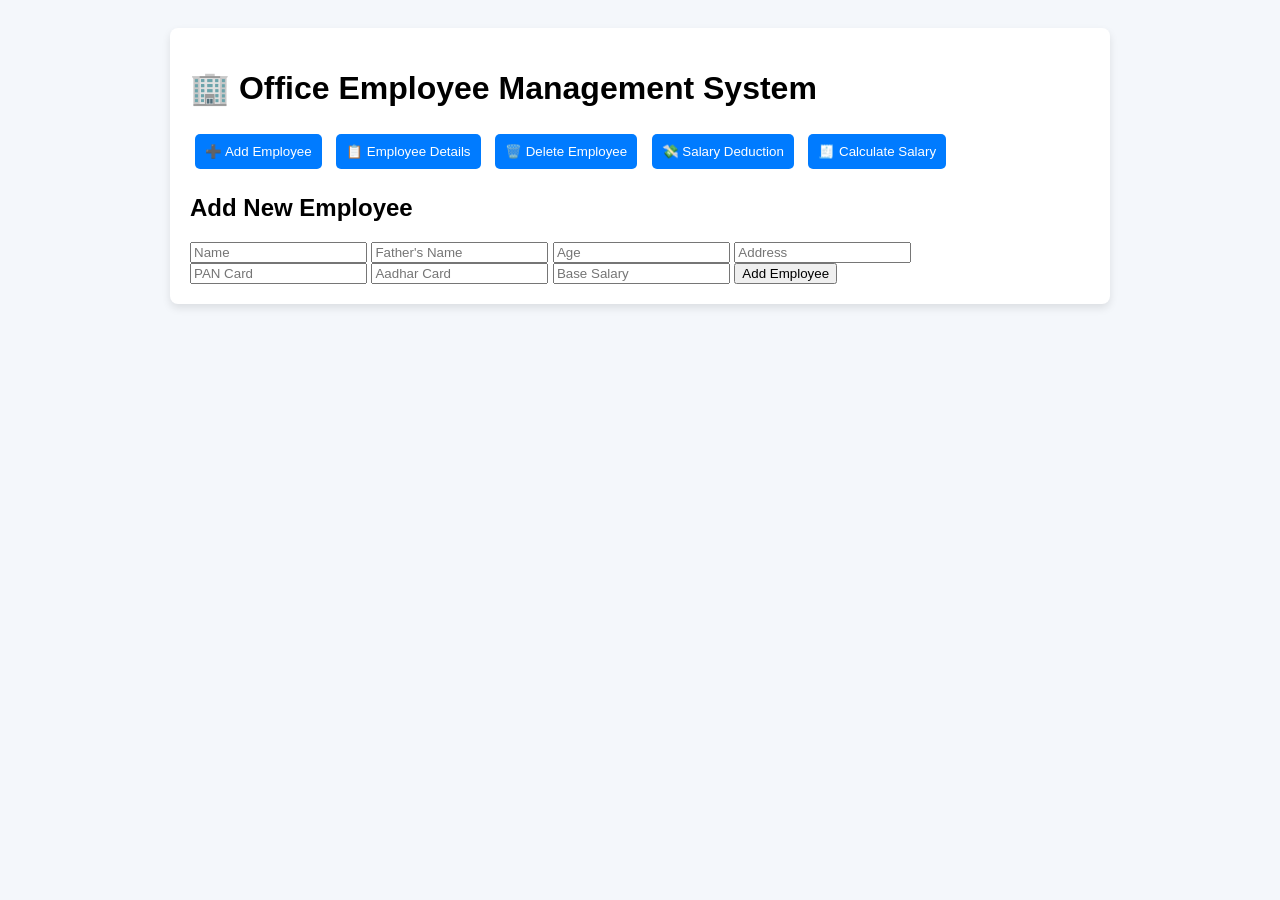
==== employeema/index.html @ 127d0ed4 "employeema" ====
<!DOCTYPE html>
<html lang="en">
<head>
    <meta charset="UTF-8">
    <meta name="viewport" content="width=device-width, initial-scale=1.0">
    <title>Employee Management System</title>
    <link rel="stylesheet" href="style.css">
</head>
<body>
    <div class="container">
        <header>
            <h1>🏢 Office Employee Management System</h1>
        </header>
        <nav>
            <button onclick="showSection('add-employee')">➕ Add Employee</button>
            <button onclick="showSection('employee-details')">📋 Employee Details</button>
            <button onclick="showSection('delete-employee')">🗑️ Delete Employee</button>
            <button onclick="showSection('salary-deduction')">💸 Salary Deduction</button>
            <button onclick="showSection('calculate-salary')">🧾 Calculate Salary</button>
        </nav>

        <!-- Add Employee Section -->
        <section id="add-employee" class="section active">
            <h2>Add New Employee</h2>
            <form onsubmit="addEmployee(event)">
                <input type="text" id="name" placeholder="Name" required>
                <input type="text" id="fatherName" placeholder="Father's Name" required>
                <input type="number" id="age" placeholder="Age" required>
                <input type="text" id="address" placeholder="Address" required>
                <input type="text" id="pan" placeholder="PAN Card" required>
                <input type="text" id="aadhar" placeholder="Aadhar Card" required>
                <input type="number" id="salary" placeholder="Base Salary" required>
                <button type="submit">Add Employee</button>
            </form>
        </section>

        <!-- Employee Details Section -->
        <section id="employee-details" class="section">
            <h2>Employee Directory</h2>
            <ul id="employee-list"></ul>
            <div id="employee-details-display"></div>
        </section>

        <!-- Delete Employee Section -->
        <section id="delete-employee" class="section">
            <h2>Delete Employee</h2>
            <select id="delete-employee-list"></select>
            <button onclick="deleteEmployee()">Delete</button>
        </section>

        <!-- Salary Deduction Section -->
        <section id="salary-deduction" class="section">
            <h2>Salary Deduction</h2>
            <select id="deduct-employee-list"></select>
            <input type="number" id="deduction-amount" placeholder="Deduction Amount" required>
            <input type="datetime-local" id="deduction-date" required>
            <button onclick="applyDeduction()">Apply Deduction</button>
        </section>

        <!-- Calculate Salary Section -->
        <section id="calculate-salary" class="section">
            <h2>Calculate Final Salary</h2>
            <select id="salary-employee-list"></select>
            <button onclick="calculateFinalSalary()">Calculate</button>
            <div id="salary-output"></div>
        </section>
    </div>
    <script src="script.js"></script>
</body>
</html>
---- employeema/style.css ----
body {
    font-family: Arial, sans-serif;
    background-color: #f4f7fb;
    padding: 20px;
}

.container {
    max-width: 900px;
    margin: auto;
    background: #fff;
    padding: 20px;
    border-radius: 8px;
    box-shadow: 0 4px 8px rgba(0, 0, 0, 0.1);
}

nav button {
    margin: 5px;
    padding: 10px;
    background-color: #007bff;
    color: white;
    border: none;
    border-radius: 5px;
    cursor: pointer;
}

.section {
    display: none;
    margin-top: 20px;
}

.section.active {
    display: block;
}
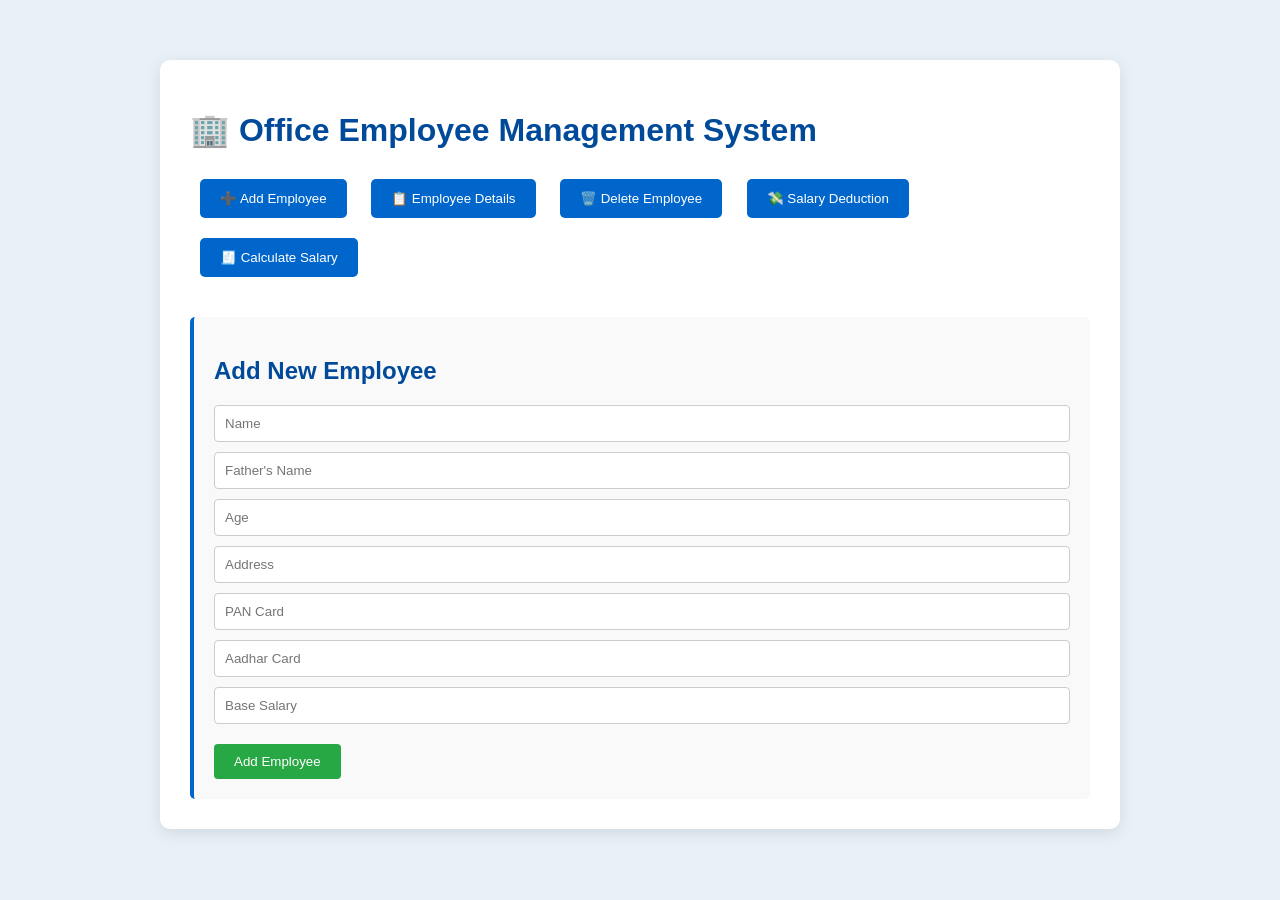
==== commit 5c9006db: "new design" ====
--- a/employeema/index.html
+++ b/employeema/index.html
@@ -18,36 +18,32 @@
             <button onclick="showSection('salary-deduction')">💸 Salary Deduction</button>
             <button onclick="showSection('calculate-salary')">🧾 Calculate Salary</button>
         </nav>
-
         <!-- Add Employee Section -->
         <section id="add-employee" class="section active">
             <h2>Add New Employee</h2>
             <form onsubmit="addEmployee(event)">
-                <input type="text" id="name" placeholder="Name" required>
-                <input type="text" id="fatherName" placeholder="Father's Name" required>
-                <input type="number" id="age" placeholder="Age" required>
-                <input type="text" id="address" placeholder="Address" required>
-                <input type="text" id="pan" placeholder="PAN Card" required>
-                <input type="text" id="aadhar" placeholder="Aadhar Card" required>
-                <input type="number" id="salary" placeholder="Base Salary" required>
-                <button type="submit">Add Employee</button>
+                <input type="text" id="name" placeholder="Name" required><br>
+                <input type="text" id="fatherName" placeholder="Father's Name" required><br>
+                <input type="number" id="age" placeholder="Age" required><br>
+                <input type="text" id="address" placeholder="Address" required><br>
+                <input type="text" id="pan" placeholder="PAN Card" required><br>
+                <input type="text" id="aadhar" placeholder="Aadhar Card" required><br>
+                <input type="number" id="salary" placeholder="Base Salary" required><br>
+                <button type="submit">Add Employee</button><br>
             </form>
         </section>
-
         <!-- Employee Details Section -->
         <section id="employee-details" class="section">
             <h2>Employee Directory</h2>
             <ul id="employee-list"></ul>
             <div id="employee-details-display"></div>
         </section>
-
         <!-- Delete Employee Section -->
         <section id="delete-employee" class="section">
             <h2>Delete Employee</h2>
             <select id="delete-employee-list"></select>
             <button onclick="deleteEmployee()">Delete</button>
         </section>
-
         <!-- Salary Deduction Section -->
         <section id="salary-deduction" class="section">
             <h2>Salary Deduction</h2>
@@ -56,7 +52,6 @@
             <input type="datetime-local" id="deduction-date" required>
             <button onclick="applyDeduction()">Apply Deduction</button>
         </section>
-
         <!-- Calculate Salary Section -->
         <section id="calculate-salary" class="section">
             <h2>Calculate Final Salary</h2>
--- a/employeema/style.css
+++ b/employeema/style.css
@@ -1,33 +1,83 @@
+/* Base styles */
 body {
-    font-family: Arial, sans-serif;
-    background-color: #f4f7fb;
+    font-family: 'Roboto', sans-serif;
+    background-color: #e8f1f8;
+    color: #333;
     padding: 20px;
+    margin: 0;
 }
 
+/* Container styles */
 .container {
     max-width: 900px;
-    margin: auto;
-    background: #fff;
-    padding: 20px;
-    border-radius: 8px;
-    box-shadow: 0 4px 8px rgba(0, 0, 0, 0.1);
+    margin: 40px auto;
+    background: #ffffff;
+    padding: 30px;
+    border-radius: 10px;
+    box-shadow: 0 4px 16px rgba(0, 0, 0, 0.1);
 }
 
+/* Navigation button styles */
 nav button {
-    margin: 5px;
-    padding: 10px;
-    background-color: #007bff;
-    color: white;
+    margin: 10px;
+    padding: 12px 20px;
+    background-color: #0066cc;
+    color: #ffffff;
     border: none;
     border-radius: 5px;
     cursor: pointer;
+    transition: background-color 0.3s ease;
 }
 
+nav button:hover {
+    background-color: #004a99;
+}
+
+/* Section styles */
 .section {
     display: none;
-    margin-top: 20px;
+    margin-top: 30px;
+    padding: 20px;
+    background-color: #f9f9f9;
+    border-left: 4px solid #0066cc;
+    border-radius: 5px;
 }
 
 .section.active {
     display: block;
 }
+
+/* Typography enhancements */
+h1, h2, h3 {
+    color: #004a99;
+    margin-bottom: 20px;
+}
+
+p {
+    line-height: 1.6;
+    margin-bottom: 20px;
+}
+
+/* Form enhancements */
+form input {
+    margin-bottom: 10px;
+    padding: 10px;
+    width: calc(100% - 22px);
+    border: 1px solid #ccc;
+    border-radius: 4px;
+}
+
+form button {
+    margin-top: 10px;
+    padding: 10px 20px;
+    background-color: #28a745;
+    color: white;
+    border: none;
+    border-radius: 4px;
+    cursor: pointer;
+    transition: background-color 0.3s ease;
+}
+
+form button:hover {
+    background-color: #218838;
+}
